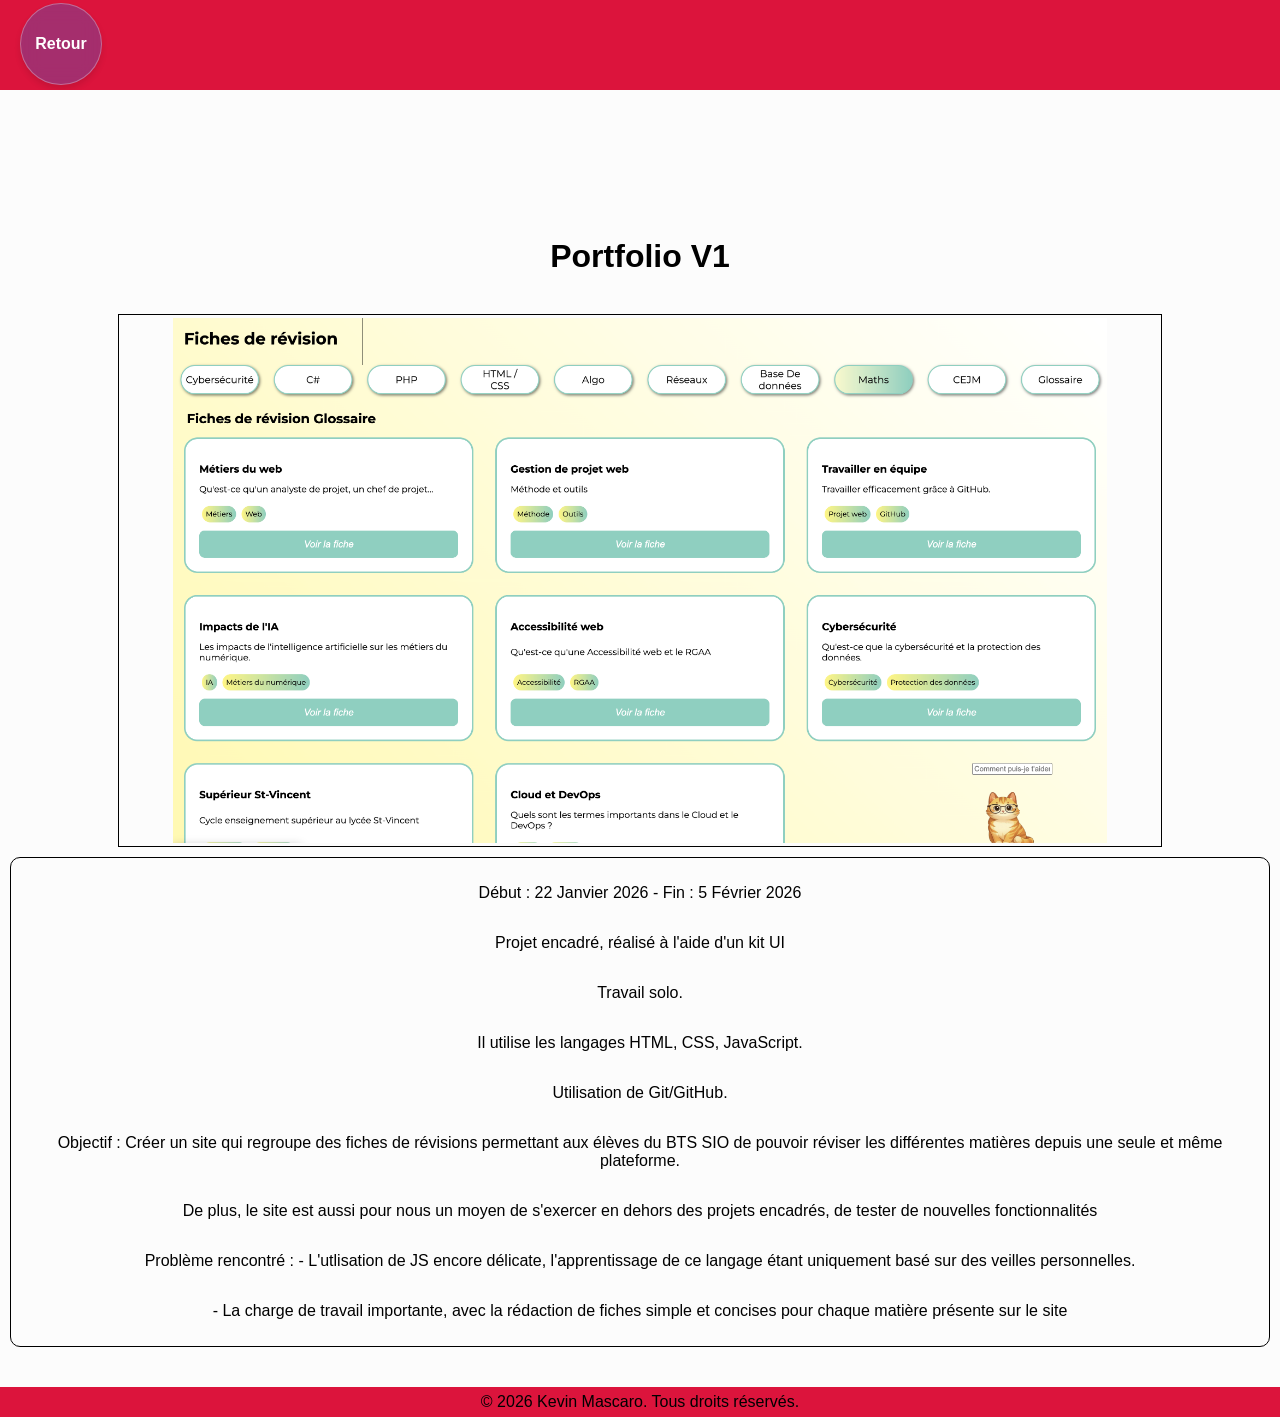
==== p5.html @ 40064650 "Page projet 5" ====
<!DOCTYPE html>
<html lang="fr">

<head>
    <meta charset="utf-8">
    <meta name="viewport" content="width=device-width, initial-scale=1">
    <title>Home</title>
    <link rel="stylesheet" type="text/css" href="index.css">
    <link rel="preconnect" href="https://fonts.googleapis.com">
    <link rel="preconnect" href="https://fonts.gstatic.com" crossorigin>
    <link
        href="https://fonts.googleapis.com/css2?family=Nunito+Sans:ital,opsz,wght@0,6..12,200..1000;1,6..12,200..1000&display=swap"
        rel="stylesheet">
    <link href="https://fonts.googleapis.com/css2?family=Quicksand:wght@300..700&display=swap" rel="stylesheet">
</head>

<body class="projectsBody">
    <header class="header">
        <a href="projets.html" class="backButton">
            <div>Retour</div>
        </a>
    </header>
    <div class="titleContainer">
        <h3 class="title">Portfolio V1</h3>
    </div>
    <div class="imageContainer">
        <a href="#"><img class="allPImage" src="assets/librairies/Site_Revision.webp"
                alt="Capture d'écran du projet"></a>
    </div>
    <div class="textContainer">
        <p>Début : 22 Janvier 2026 - Fin : 5 Février 2026</p>
        <p>Projet encadré, réalisé à l'aide d'un kit UI</p>
        <p>Travail solo.</p>
        <p>Il utilise les langages HTML, CSS, JavaScript.</p>
        <p>Utilisation de Git/GitHub.</p>
        <p>Objectif : Créer un site qui regroupe des fiches de révisions permettant aux élèves du BTS SIO de pouvoir
            réviser les différentes matières depuis une seule et même plateforme.</p>
        <p>De plus, le site est aussi pour nous un moyen de s'exercer en dehors des projets encadrés, de tester de
            nouvelles fonctionnalités </p>
        <p>Problème rencontré : - L'utlisation de JS encore délicate, l'apprentissage de ce langage étant uniquement
            basé sur des veilles personnelles.</p>
        <p>- La charge de travail importante, avec la rédaction de fiches simple et concises pour chaque matière
            présente sur le site</p>
    </div>
    <footer class="footer">
        <div>
            <p>© 2026 Kevin Mascaro. Tous droits réservés.</p>
        </div>
    </footer>
</body>
---- index.css ----
body {
    margin: 0;
    background-color: rgb(252, 252, 252);
    font-family: 'Ubuntu', sans-serif;
    min-height: 100vh;
    display: flex;
    flex-direction: column;
}

.titleContainer {
    display: flex;
    justify-content: center;
    align-items: center;
    text-align: center;
    flex-direction: column;
    margin: 0;
    padding: 1.4rem;
}

.title {
    font-size: 2rem;
    margin: 0;
    padding: 1rem;
}

.header {
    clip-path: polygon(0 0, 100% 0, 100% 20%, 48% 20%, 30% 45%, 0 45%);
    background-color: crimson;
    height: 12.5rem;
    position: sticky;
    top: 0;
    z-index: 1;
}

.profilPictureContainer {
    width: 18.75rem;
    height: 18.75rem;
    border-radius: 50%;
    overflow: hidden;
    position: relative;
    left: 50%;
    transform: translateX(-50%);
    margin-bottom: 20px;
}

.profilPicture {
    width: 100%;
    height: 100%;
    object-fit: cover;
}

.textContainer {
    display: flex;
    flex-direction: column;
    align-items: center;
    justify-content: center;
    text-align: center;
    box-sizing: border-box;
    border: 1px solid black;
    border-radius: 10px;
    padding: 10px;
    margin: 10px;
    margin-bottom: 40px;
}

.homeLinksContainer a {
    text-decoration: none;
    color: black;
}

.homeLinksContainer {
    display: flex;
    flex-wrap: wrap;
    justify-content: center;
    align-items: center;
    text-align: center;
}

.linksBall {
    width: 6.25rem;
    height: 6.25rem;
    border-radius: 50%;
    border: 1px solid black;
    margin: 1.25rem;
    display: flex;
    justify-content: center;
    align-items: center;
    box-shadow: 3px 3px 5px rgb(50, 50, 50);
}

.linksText {
    text-align: center;
}

.linksBall:hover {
    border: 1px solid crimson;
    box-shadow: 0 0 10px crimson;
    transform: rotate(20deg) scale(1.1);
    transition: all 0.5s ease-in-out;
}

.footer {
    margin-top: auto;
    position: static;
    background-color: crimson;
    height: 30px;
    bottom: 0;
    z-index: 1;
    display: flex;
    justify-content: center;
    align-items: center;
}

.footer p {
    margin: 0;
}


/* Page Projets   */

.projectsBody {
    box-sizing: border-box;
}

.slider_focus {

    max-width: 37.5rem;
    margin: 1.25rem 0;
    padding: 0 1rem;

}

.slider_focus ul {
    margin: 0;
    padding: 0;
    list-style-type: none;
    display: flex;
    position: relative;
    justify-content: center;
    overflow: hidden;
    aspect-ratio: 4/3;
    gap: .5rem;
}

.slider_focus ul li {

    align-self: flex-end;
    display: flex;
    align-items: center;
    justify-content: center;
    margin-bottom: 1rem;
}

.slider_focus ul li a {
    display: contents;
}

.slider_focus ul li button {
    all: unset;
    padding: 0;
    border: 0;
    cursor: pointer;
    width: 4rem;
    height: 4rem;
    z-index: 10;
}


.slider_focus ul li button img {
    will-change: transform;
    transform: scale(1);
    transition: transform .4s;
    border-radius: 50%;
    border: 2px solid white;
    width: inherit;
    height: inherit;
    object-fit: cover;
    box-shadow: 0 4px 5px rgba(0, 0, 0, 0.2);
}


.slider_focus ul li span img {
    display: block;
    position: absolute;
    top: 0;
    left: 0;
    height: calc(100% - 6rem);
    width: 100%;
    transform: translateX(-100%);
    z-index: -1;
    opacity: 0;
    will-change: transform, opacity;
    transition: transform .6s, opacity .6s;
    object-fit: cover;
}

.slider_focus ul:not(:focus-within) li:first-child span img,
.slider_focus ul li:focus-within span img {

    transform: translateX(0%);
    opacity: 1;
    z-index: 1;
}


.slider_focus ul li:focus-within {

    outline: 2px solid black;
    border-radius: 50%
}


.slider_focus ul li:not(:focus-within) button img {

    transform: scale(.9);

}

.slider_focus ul:not(:focus-within) li:first-child button img {

    transform: scale(1);

}

.backButton {
    position: absolute;
    top: 3px;
    left: 20px;
    text-decoration: none;
    color: white;
    background: rgba(0, 123, 255, 0.25);
    backdrop-filter: blur(10px);
    -webkit-backdrop-filter: blur(10px);
    border: 1px solid rgba(255, 255, 255, 0.3);
    width: 80px;
    height: 80px;
    padding: 0;
    border-radius: 50%;
    box-shadow: 0 4px 6px rgba(0, 0, 0, 0.1);
    transition: all 0.3s ease;
    z-index: 10;
    font-weight: bold;
    display: flex;
    justify-content: center;
    align-items: center;
}

.backButton:hover {
    background: rgba(0, 123, 255, 0.4);
    box-shadow: 0 0 10px rgba(0, 123, 255, 0.2);
    transform: translateY(-2px);
}

.imageContainer {
    width: 90%;
    display: flex;
    justify-content: center;
    align-items: center;
    margin: auto;
}

.imageContainer a {
    width: 90%;
    height: 90%;
    display: flex;
    justify-content: center;
    align-items: center;
    padding: 3px;
    border: 1px solid black;
}

.allPImage {
    width: 90%;
    height: 90%;
}
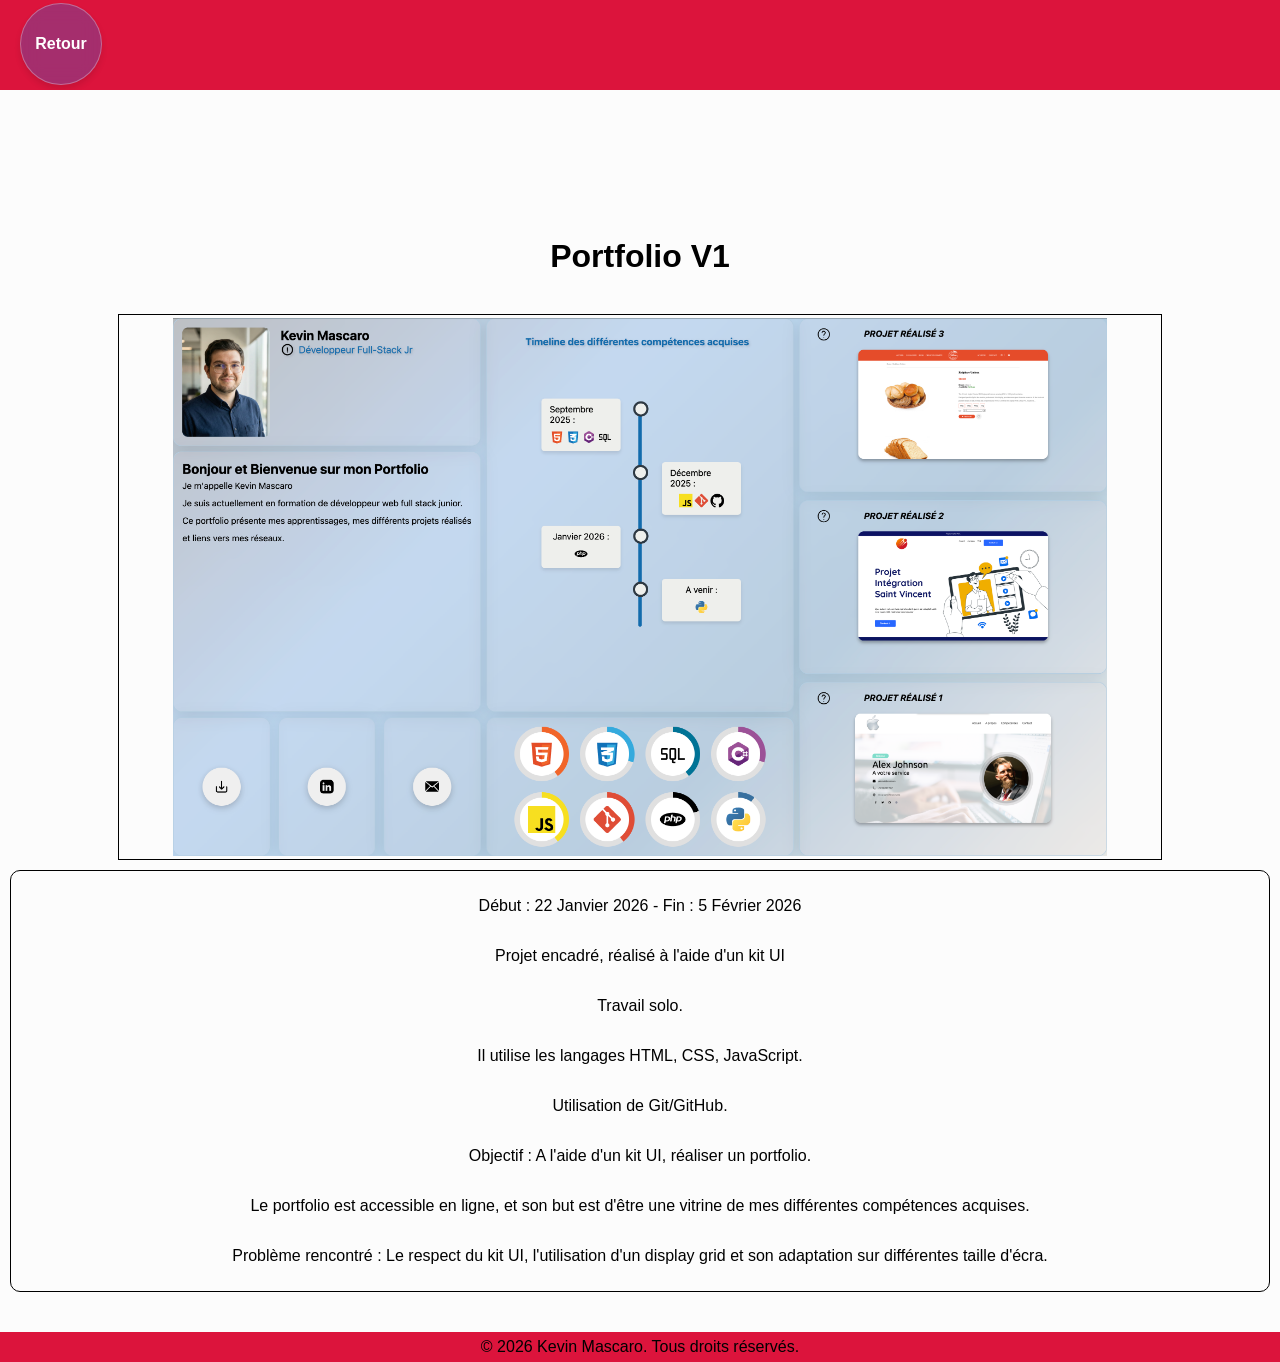
==== commit fe700b7b: "Fin p5" ====
--- a/p5.html
+++ b/p5.html
@@ -24,7 +24,7 @@
         <h3 class="title">Portfolio V1</h3>
     </div>
     <div class="imageContainer">
-        <a href="#"><img class="allPImage" src="assets/librairies/Site_Revision.webp"
+        <a href="https://kmascaro.lyceestvincent.fr"><img class="allPImage" src="assets/librairies/Portfolio_V1.webp"
                 alt="Capture d'écran du projet"></a>
     </div>
     <div class="textContainer">
@@ -33,14 +33,11 @@
         <p>Travail solo.</p>
         <p>Il utilise les langages HTML, CSS, JavaScript.</p>
         <p>Utilisation de Git/GitHub.</p>
-        <p>Objectif : Créer un site qui regroupe des fiches de révisions permettant aux élèves du BTS SIO de pouvoir
-            réviser les différentes matières depuis une seule et même plateforme.</p>
-        <p>De plus, le site est aussi pour nous un moyen de s'exercer en dehors des projets encadrés, de tester de
-            nouvelles fonctionnalités </p>
-        <p>Problème rencontré : - L'utlisation de JS encore délicate, l'apprentissage de ce langage étant uniquement
-            basé sur des veilles personnelles.</p>
-        <p>- La charge de travail importante, avec la rédaction de fiches simple et concises pour chaque matière
-            présente sur le site</p>
+        <p>Objectif : A l'aide d'un kit UI, réaliser un portfolio. </p>
+        <p>Le portfolio est accessible en ligne, et son but est d'être une vitrine de mes différentes compétences
+            acquises.</p>
+        <p>Problème rencontré : Le respect du kit UI, l'utilisation d'un display grid et son adaptation sur différentes
+            taille d'écra.</p>
     </div>
     <footer class="footer">
         <div>
